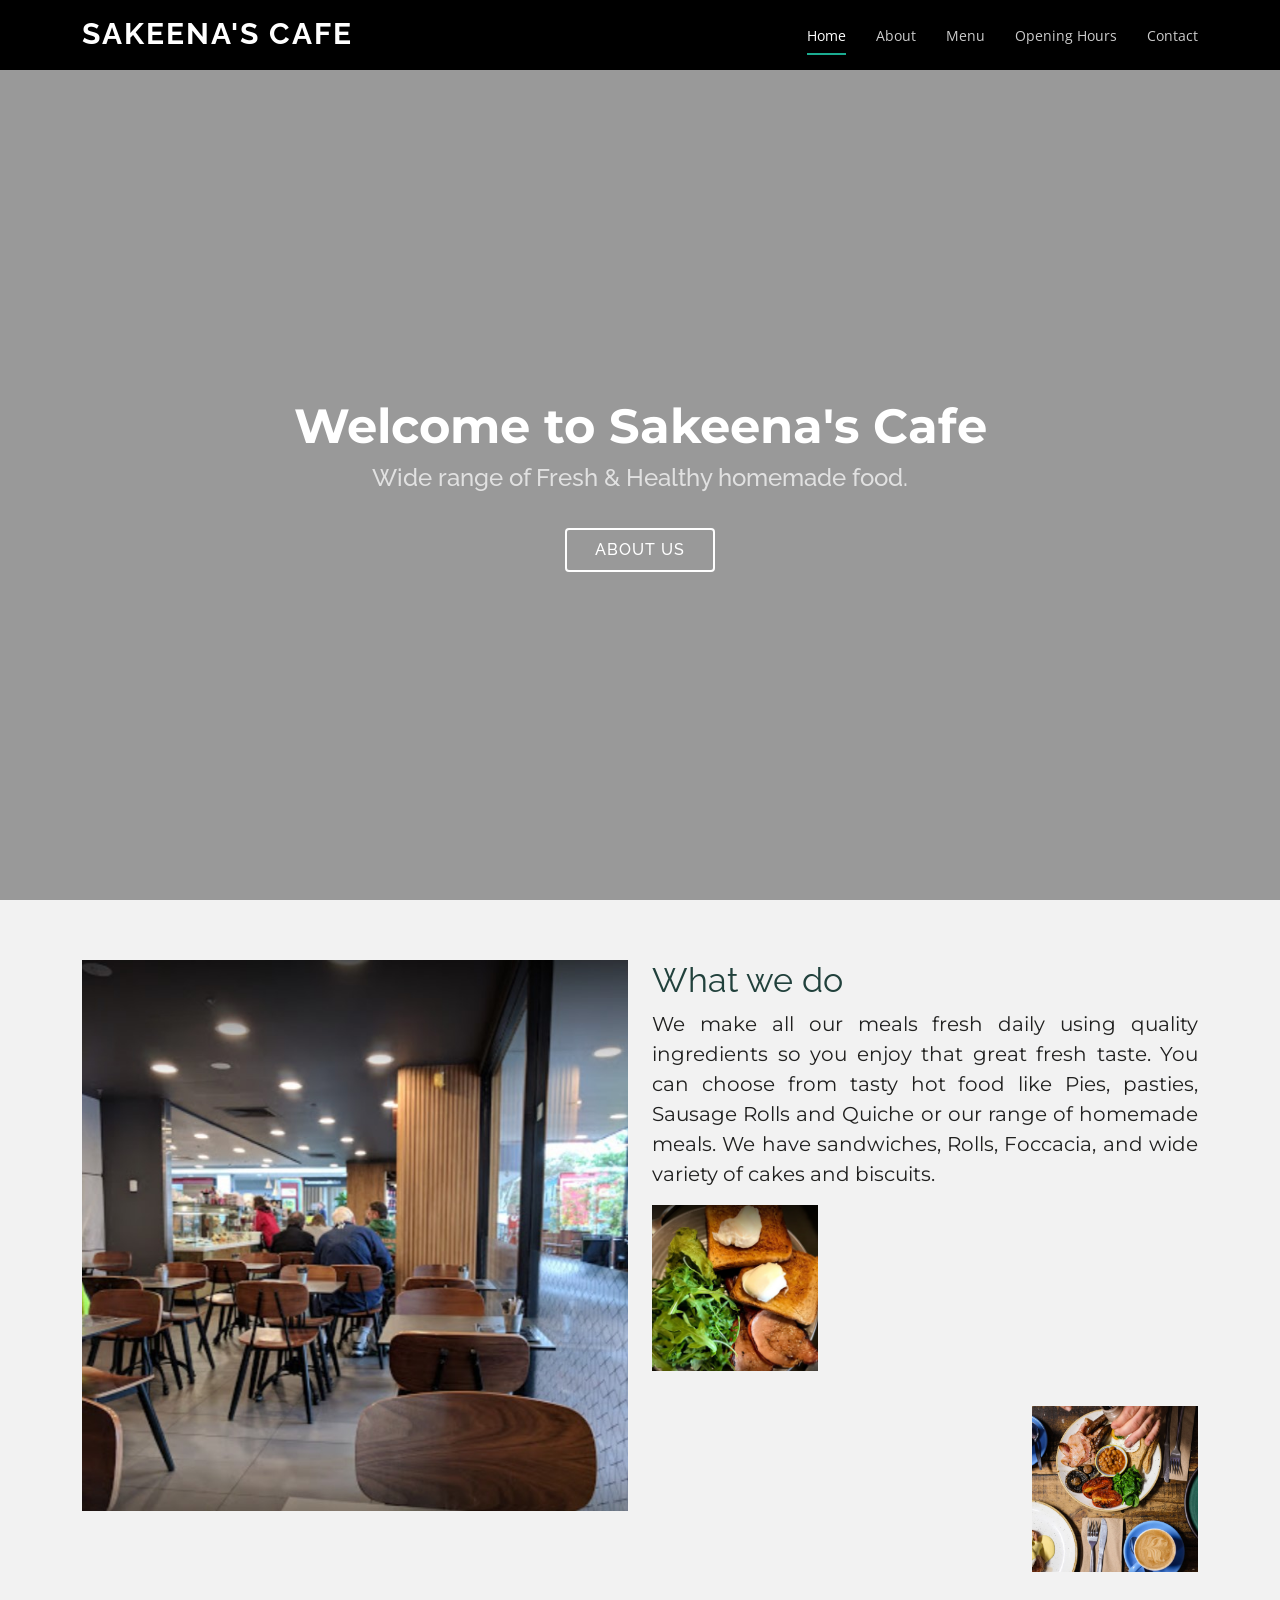
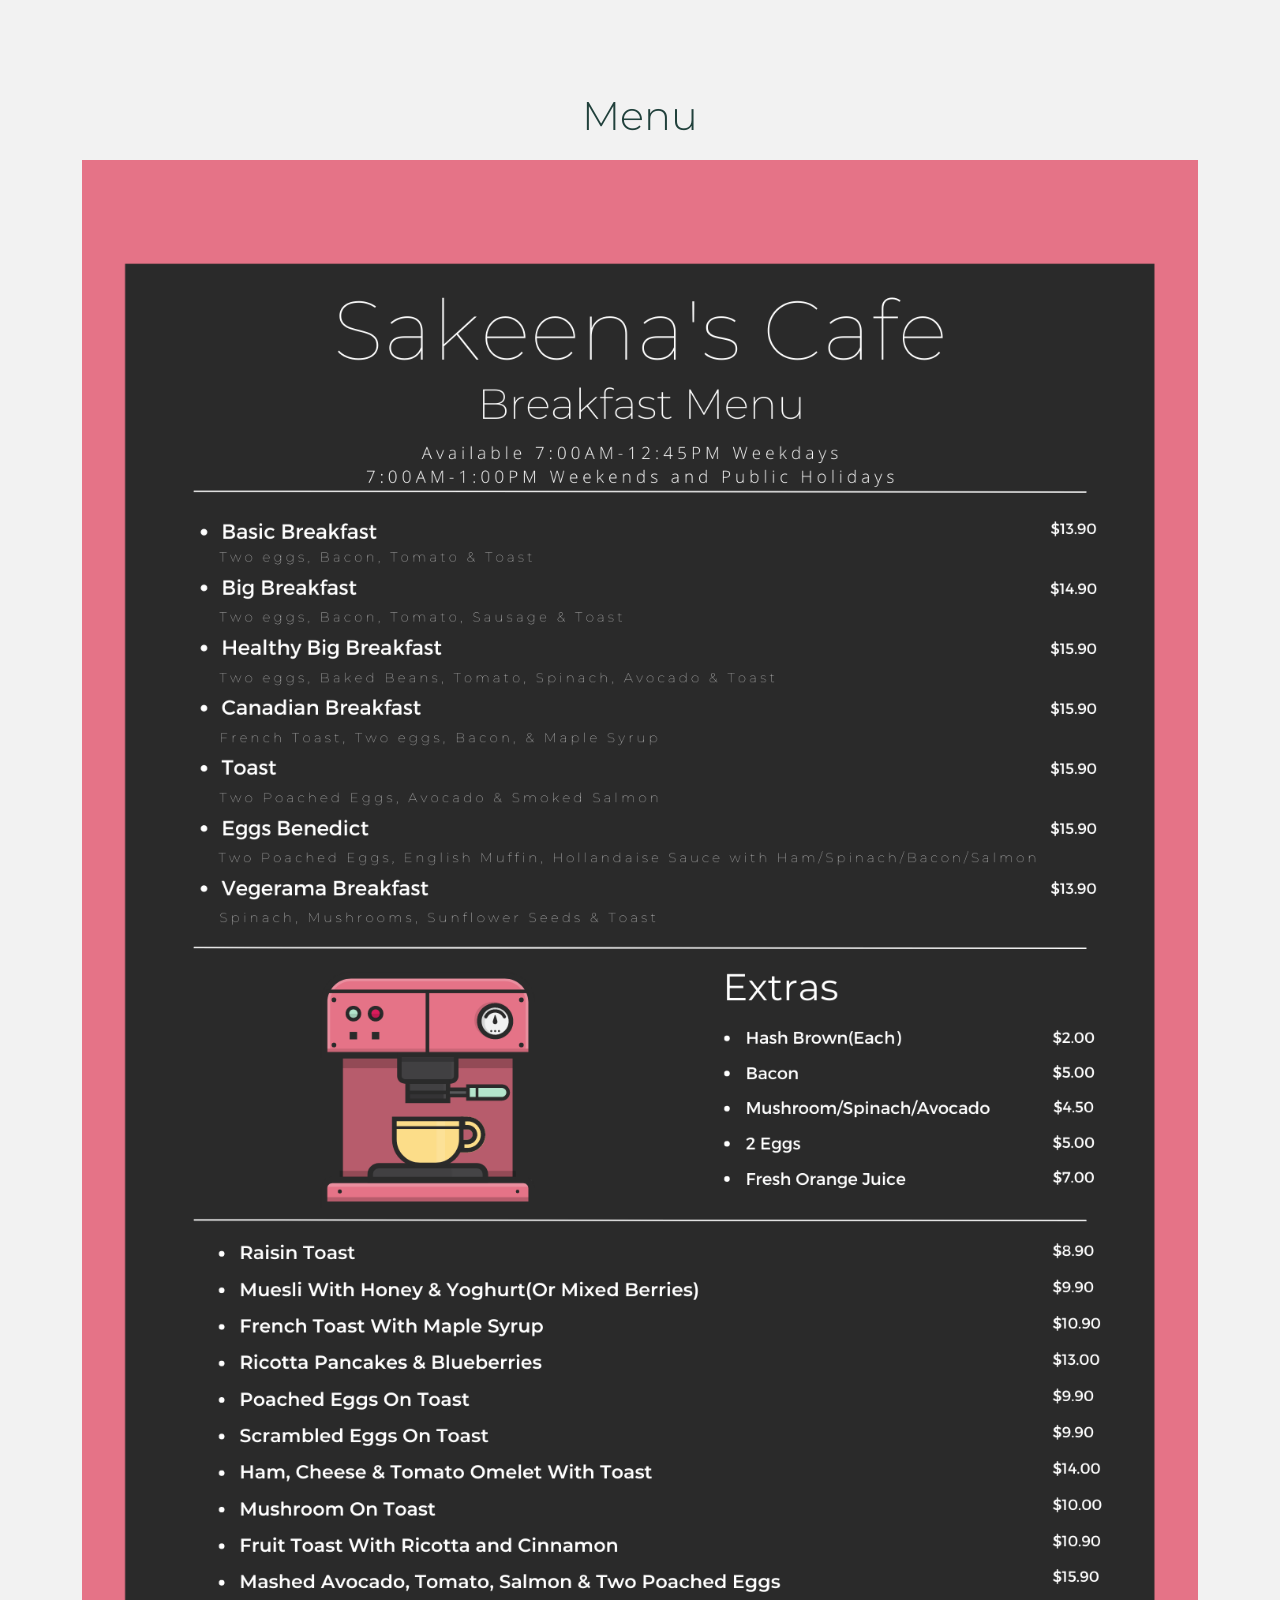
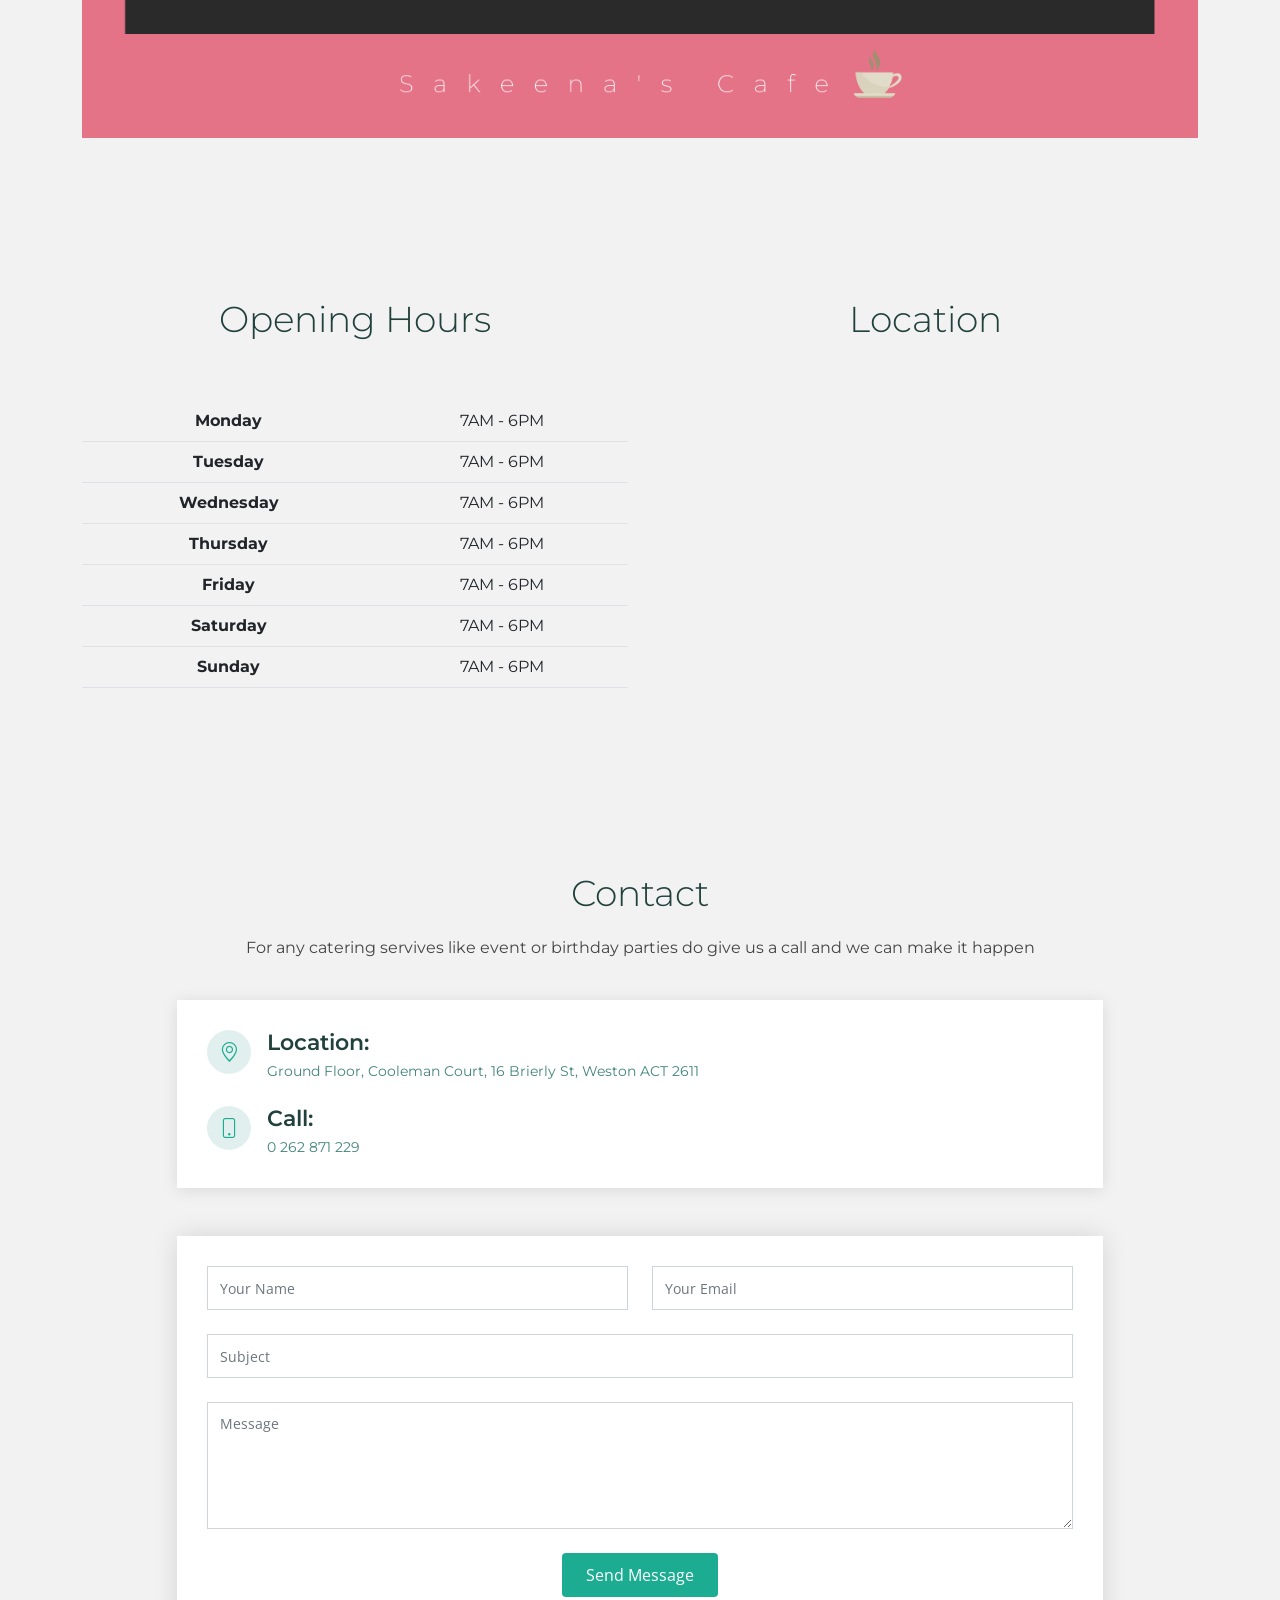
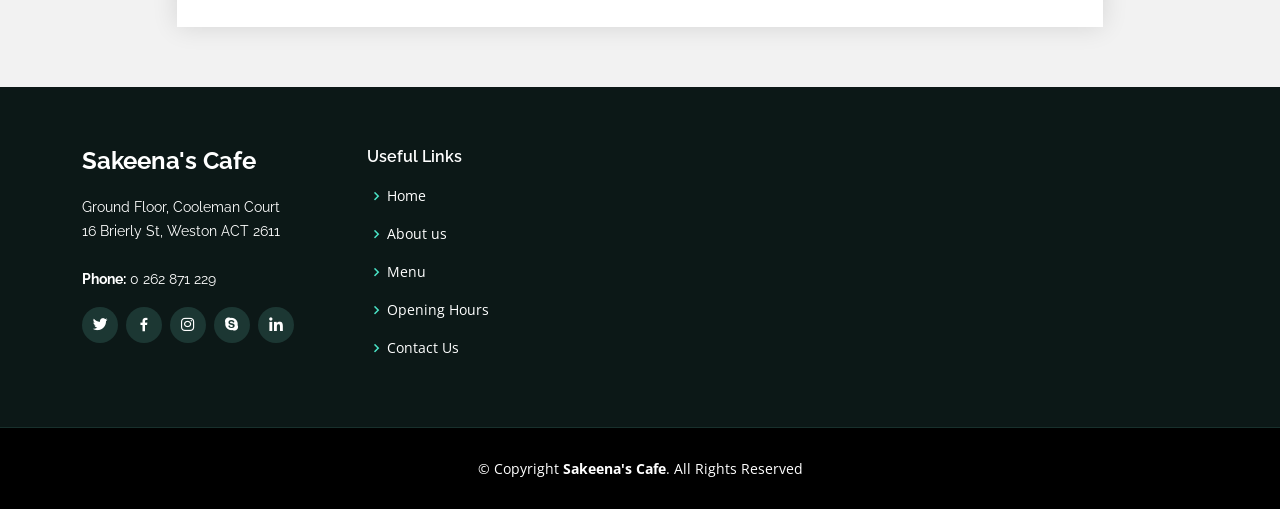
==== home.html @ 4d215bb4 "correction" ====
<!DOCTYPE html>
<html lang="en">

<head>
    <meta charset="utf-8">
    <meta content="width=device-width, initial-scale=1.0" name="viewport">

    <title>Sakeena's Cafe</title>
    <meta content="" name="description">
    <meta content="" name="keywords">

    <!-- Favicons -->
    <link href="assets/img/favicon.png" rel="icon">
    <link href="assets/img/apple-touch-icon.png" rel="apple-touch-icon">

    <!-- Google Fonts -->
    <link href="https://fonts.googleapis.com/css?family=Open+Sans:300,300i,400,400i,600,600i,700,700i|Raleway:300,300i,400,400i,500,500i,600,600i,700,700i|Poppins:300,300i,400,400i,500,500i,600,600i,700,700i" rel="stylesheet">
    <link rel="preconnect" href="https://fonts.googleapis.com">
    <link rel="preconnect" href="https://fonts.gstatic.com" crossorigin>
    <link href="https://fonts.googleapis.com/css2?family=Montserrat:wght@500&display=swap" rel="stylesheet">
    <!-- Vendor CSS Files -->
    <link href="assets/vendor/aos/aos.css" rel="stylesheet">
    <link href="assets/vendor/bootstrap/css/bootstrap.min.css" rel="stylesheet">
    <link href="assets/vendor/bootstrap-icons/bootstrap-icons.css" rel="stylesheet">
    <link href="assets/vendor/boxicons/css/boxicons.min.css" rel="stylesheet">
    <link href="assets/vendor/glightbox/css/glightbox.min.css" rel="stylesheet">
    <link href="assets/vendor/swiper/swiper-bundle.min.css" rel="stylesheet">

    <!-- Template Main CSS File -->
    <link href="assets/css/style.css" rel="stylesheet">

</head>

<body>

    <!-- ======= Header ======= -->
    <header id="header" class="fixed-top d-flex align-items-center">
        <div class="container d-flex justify-content-between">

            <div class="logo">
                <h1><a href="index.html">Sakeena's Cafe</a></h1>
                <!-- Uncomment below if you prefer to use an image logo -->
                <!-- <a href="index.html"><img src="assets/img/logo.png" alt="" class="img-fluid"></a>-->
            </div>

            <nav id="navbar" class="navbar">
                <ul>
                    <li><a class="nav-link scrollto active" href="#hero">Home</a></li>
                    <li><a class="nav-link scrollto" href="#about">About</a></li>
                    <li><a class="nav-link scrollto" href="#menu">Menu</a></li>
                    <li><a class="nav-link scrollto " href="#opening">Opening Hours</a></li>
                    <li><a class="nav-link scrollto" href="#contact">Contact</a></li>
                </ul>
                <i class="bi bi-list mobile-nav-toggle"></i>
            </nav>
            <!-- .navbar -->

        </div>
    </header>
    <!-- End Header -->

    <!-- ======= Hero Section ======= -->
    <section id="hero" class="d-flex flex-column justify-content-center align-items-center">
        <div class="container text-center text-md-left" data-aos="fade-up">
            <h1 style="font-family: 'Montserrat', sans-serif;">Welcome to Sakeena's Cafe</h1>
            <h2>Wide range of Fresh & Healthy homemade food.</h2>
            <a href="#about" class="btn-get-started scrollto">About Us</a>
        </div>
    </section>
    <!-- End Hero -->

    <main id="main">

        <!-- ======= About Section ======= -->
        <section id="about" class="about " style="background-color: #f2f2f2;">
            <div class="container">

                <div class="row">
                    <div class="col" data-aos="fade-right">
                        <img src="assets/img/about1.jpg" class="img-fluid" alt="">
                    </div>
                    <div class="col-xl-6 col-lg-5 pt-5 pt-lg-0">
                        <h3 data-aos="fade-up">What we do</h3>
                        <p style="text-align: justify; font-family: 'Montserrat', sans-serif; font-size: 20px; color:#20201f" data-aos="fade-up">
                            We make all our meals fresh daily using quality ingredients so you enjoy that great fresh taste. You can choose from tasty hot food like Pies, pasties, Sausage Rolls and Quiche or our range of homemade meals. We have sandwiches, Rolls, Foccacia, and wide
                            variety of cakes and biscuits.
                        </p>
                        <!-- div to put 3 images -->
                        <div class="row">
                            <div class="col-md-4" data-aos="fade-right" style=" object-fit: cover; margin-bottom: 20px;">
                                <img src="assets/img/food1.jpg" class="img-fluid" alt="">
                            </div>
                            <div class="col-md-4" data-aos="fade-right" style=" object-fit: cover; margin-bottom: 20px">
                                <img src="assets/img/food2.jpg" class="img-fluid" alt="">
                            </div>
                            <div class="col-md-4" data-aos="fade-right" style=" object-fit: cover; margin-bottom: 20px">
                                <img src="assets/img/food3.jpg" class="img-fluid" alt="">
                            </div>
                            <div class="col-md-4" data-aos="fade-right" style=" object-fit: cover; padding-top: 15px;">
                                <img src="assets/img/food4.jpg" class="img-fluid" alt="">
                            </div>
                            <div class="col-md-4" data-aos="fade-right" style=" object-fit: cover; padding-top: 15px;">
                                <img src="assets/img/food5.jpg" class="img-fluid" alt="">
                            </div>
                            <div class="col-md-4" data-aos="fade-right" style=" object-fit: cover; padding-top: 15px;">
                                <img src="assets/img/food6.jpg" class="img-fluid" alt="">
                            </div>
                        </div>
                    </div>

                </div>
        </section>
        <!-- End About Section -->

        <!-- ======= Menu Section ======= -->
        <section id="menu" class="menu section-bg">
            <div class="container">
                <div class="section-title" data-aos="fade-up">
                    <h2 style="font-family: 'Montserrat', sans-serif; font-size: 40px;">Menu</h2>
                    <div class=" row justify-content-center">
                        <img src="assets/img/Sakeena's Cafe.png">
                    </div>

                </div>
            </div>
        </section>
        <!-- ======= End Menu Section ======= -->

        <!-- ======= Opening Section ======= -->
        <section id="opening" class="d-flex flex-column justify-content-center align-items-center" style="background-color: #f2f2f2;">
            <div class="container">
                <div class="row" style="justify-content: center;">
                    <div class="col-sm">
                        <div class="section-title" data-aos="fade-up">
                            <h2 style="font-family: 'Montserrat', sans-serif;">Opening Hours</h2>
                        </div>
                        <table class="table " style="text-align: center;" data-aos="fade-up">
                            <tbody>
                                <tr id="Monday">
                                    <th style="font-family: 'Montserrat', sans-serif;">Monday</th>
                                    <td class="text-right" style="font-family: 'Montserrat', sans-serif;">7AM - 6PM</td>
                                </tr>
                                <tr id="Tuesday">
                                    <th style="font-family: 'Montserrat', sans-serif;">Tuesday</th>
                                    <td class="text-right" style="font-family: 'Montserrat', sans-serif;">7AM - 6PM</td>
                                </tr>
                                <tr id="Wednesday">
                                    <th style="font-family: 'Montserrat', sans-serif;">Wednesday</th>
                                    <td class="text-right" style="font-family: 'Montserrat', sans-serif;">7AM - 6PM</td>
                                </tr>
                                <tr id="Thursday">
                                    <th style="font-family: 'Montserrat', sans-serif;">Thursday</th>
                                    <td class="text-right" style="font-family: 'Montserrat', sans-serif;">7AM - 6PM</td>
                                </tr>
                                <tr id="Friday">
                                    <th style="font-family: 'Montserrat', sans-serif;">Friday</th>
                                    <td class="text-right" style="font-family: 'Montserrat', sans-serif;">7AM - 6PM</td>
                                </tr>
                                <tr id="Saturday">
                                    <th style="font-family: 'Montserrat', sans-serif;">Saturday</th>
                                    <td class="text-right" style="font-family: 'Montserrat', sans-serif;">7AM - 6PM</td>
                                </tr>
                                <tr id="Sunday">
                                    <th style="font-family: 'Montserrat', sans-serif;">Sunday</th>
                                    <td class="text-right" style="font-family: 'Montserrat', sans-serif;">7AM - 6PM</td>
                                </tr>
                            </tbody>
                        </table>
                    </div>
                    <div class="col-sm">
                        <div class="section-title" data-aos="fade-up">
                            <h2 style="font-family: 'Montserrat', sans-serif;">Location</h2>
                        </div>
                        <div class="row no-gutters justify-content-center" data-aos="fade-up">
                            <div class="col-lg-8 d-flex align-items-stretch">
                                <iframe style="border:0; width: 100%; height: 287px;" src="https://www.google.com/maps/embed?pb=!1m18!1m12!1m3!1d3254.5594270420984!2d149.05072095114562!3d-35.34176050433157!2m3!1f0!2f0!3f0!3m2!1i1024!2i768!4f13.1!3m3!1m2!1s0x6b17b466b4ec3ce5%3A0x3d13ca166751fa91!2sSakeena&#39;s%20Cafe!5e0!3m2!1sen!2sau!4v1644566906314!5m2!1sen!2sau"
                                    frameborder="0" allowfullscreen></iframe>
                            </div>
                        </div>
                    </div>
                </div>
            </div>
        </section>
        <!-- ======= End Opening Section ======= -->

        <!-- ======= Contact and Location Section ======= -->
        <section id="contact" class="contact" style="background-color: #f2f2f2;">
            <div class="container">
                <div class="row mt-5 justify-content-center">
                    <div class="col-lg-10">
                        <div class="section-title" data-aos="fade-up">
                            <h2 style="font-family: 'Montserrat', sans-serif;">Contact</h2>
                            <p style="font-family: 'Montserrat', sans-serif;">For any catering servives like event or birthday parties do give us a call and we can make it happen
                            </p>
                        </div>
                        <!-- <div class="section-title" data-aos="fade-up">
                            <h2 style="font-family: 'Montserrat', sans-serif;">Location</h2>
                        </div> -->

                        <div class="info" data-aos="fade-up">
                            <div class="address" data-aos="fade-up">
                                <i class="bi bi-geo-alt"></i>
                                <h4 style="font-family: 'Montserrat', sans-serif;">Location:</h4>
                                <p style="font-family: 'Montserrat', sans-serif;">Ground Floor, Cooleman Court, 16 Brierly St, Weston ACT 2611</p>
                            </div>
                            <div class="phone mt-4" data-aos="fade-up">
                                <i class="bi bi-phone"></i>
                                <h4 style="font-family: 'Montserrat', sans-serif;">Call:</h4>
                                <p style="font-family: 'Montserrat', sans-serif;">0 262 871 229</p>
                            </div>
                        </div>
                    </div>
                </div>
            </div>
            <div class="container">
                <div class="row mt-5 justify-content-center" data-aos="fade-up">
                    <div class="col-lg-10">
                        <form action="forms/contact.php" method="post" role="form" class="php-email-form">
                            <div class="row">
                                <div class="col-md-6 form-group">
                                    <input type="text" name="name" class="form-control" id="name" placeholder="Your Name" required>
                                </div>
                                <div class="col-md-6 form-group mt-3 mt-md-0">
                                    <input type="email" class="form-control" name="email" id="email" placeholder="Your Email" required>
                                </div>
                            </div>
                            <div class="form-group mt-3">
                                <input type="text" class="form-control" name="subject" id="subject" placeholder="Subject" required>
                            </div>
                            <div class="form-group mt-3">
                                <textarea class="form-control" name="message" rows="5" placeholder="Message" required></textarea>
                            </div>
                            <div class="my-3">
                                <div class="loading">Loading</div>
                                <div class="error-message"></div>
                                <div class="sent-message">Your message has been sent. Thank you!</div>
                            </div>
                            <div class="text-center"><button type="submit">Send Message</button></div>
                        </form>
                    </div>
                </div>
            </div>
        </section>




        </div>
        </section>
        <!-- End Contact Section -->

    </main>
    <!-- End #main -->

    <!-- ======= Footer ======= -->
    <footer id="footer">
        <div class="footer-top">
            <div class="container">
                <div class="row">

                    <div class="col-lg-3 col-md-6">
                        <div class="footer-info">
                            <h3>Sakeena's Cafe</h3>
                            <p>
                                Ground Floor, Cooleman Court <br> 16 Brierly St, Weston ACT 2611<br><br>
                                <strong>Phone:</strong> 0 262 871 229<br>
                            </p>
                            <div class="social-links mt-3">
                                <a href="#" class="twitter"><i class="bx bxl-twitter"></i></a>
                                <a href="#" class="facebook"><i class="bx bxl-facebook"></i></a>
                                <a href="#" class="instagram"><i class="bx bxl-instagram"></i></a>
                                <a href="#" class="google-plus"><i class="bx bxl-skype"></i></a>
                                <a href="#" class="linkedin"><i class="bx bxl-linkedin"></i></a>
                            </div>
                        </div>
                    </div>

                    <div class="col-lg-2 col-md-6 footer-links">
                        <h4>Useful Links</h4>
                        <ul>
                            <li><i class="bx bx-chevron-right"></i> <a href="#">Home</a></li>
                            <li><i class="bx bx-chevron-right"></i> <a href="#about">About us</a></li>
                            <li><i class="bx bx-chevron-right"></i> <a href="#menu">Menu</a></li>
                            <li><i class="bx bx-chevron-right"></i> <a href="#opening">Opening Hours</a></li>
                            <li><i class="bx bx-chevron-right"></i> <a href="#contact">Contact Us</a></li>
                        </ul>
                    </div>

                </div>
            </div>
        </div>

        <div class="container">
            <div class="copyright">
                &copy; Copyright <strong><span>Sakeena's Cafe</span></strong>. All Rights Reserved
            </div>
        </div>
    </footer>
    <!-- End Footer -->

    <a href="#" class="back-to-top d-flex align-items-center justify-content-center"><i
            class="bi bi-arrow-up-short"></i></a>

    <!-- Vendor JS Files -->
    <script src="assets/vendor/aos/aos.js"></script>
    <script src="assets/vendor/bootstrap/js/bootstrap.bundle.min.js"></script>
    <script src="assets/vendor/glightbox/js/glightbox.min.js"></script>
    <script src="assets/vendor/isotope-layout/isotope.pkgd.min.js"></script>
    <script src="assets/vendor/swiper/swiper-bundle.min.js"></script>
    <script src="assets/vendor/php-email-form/validate.js"></script>

    <!-- Template Main JS File -->
    <script src="assets/js/main.js"></script>

</body>

</html>
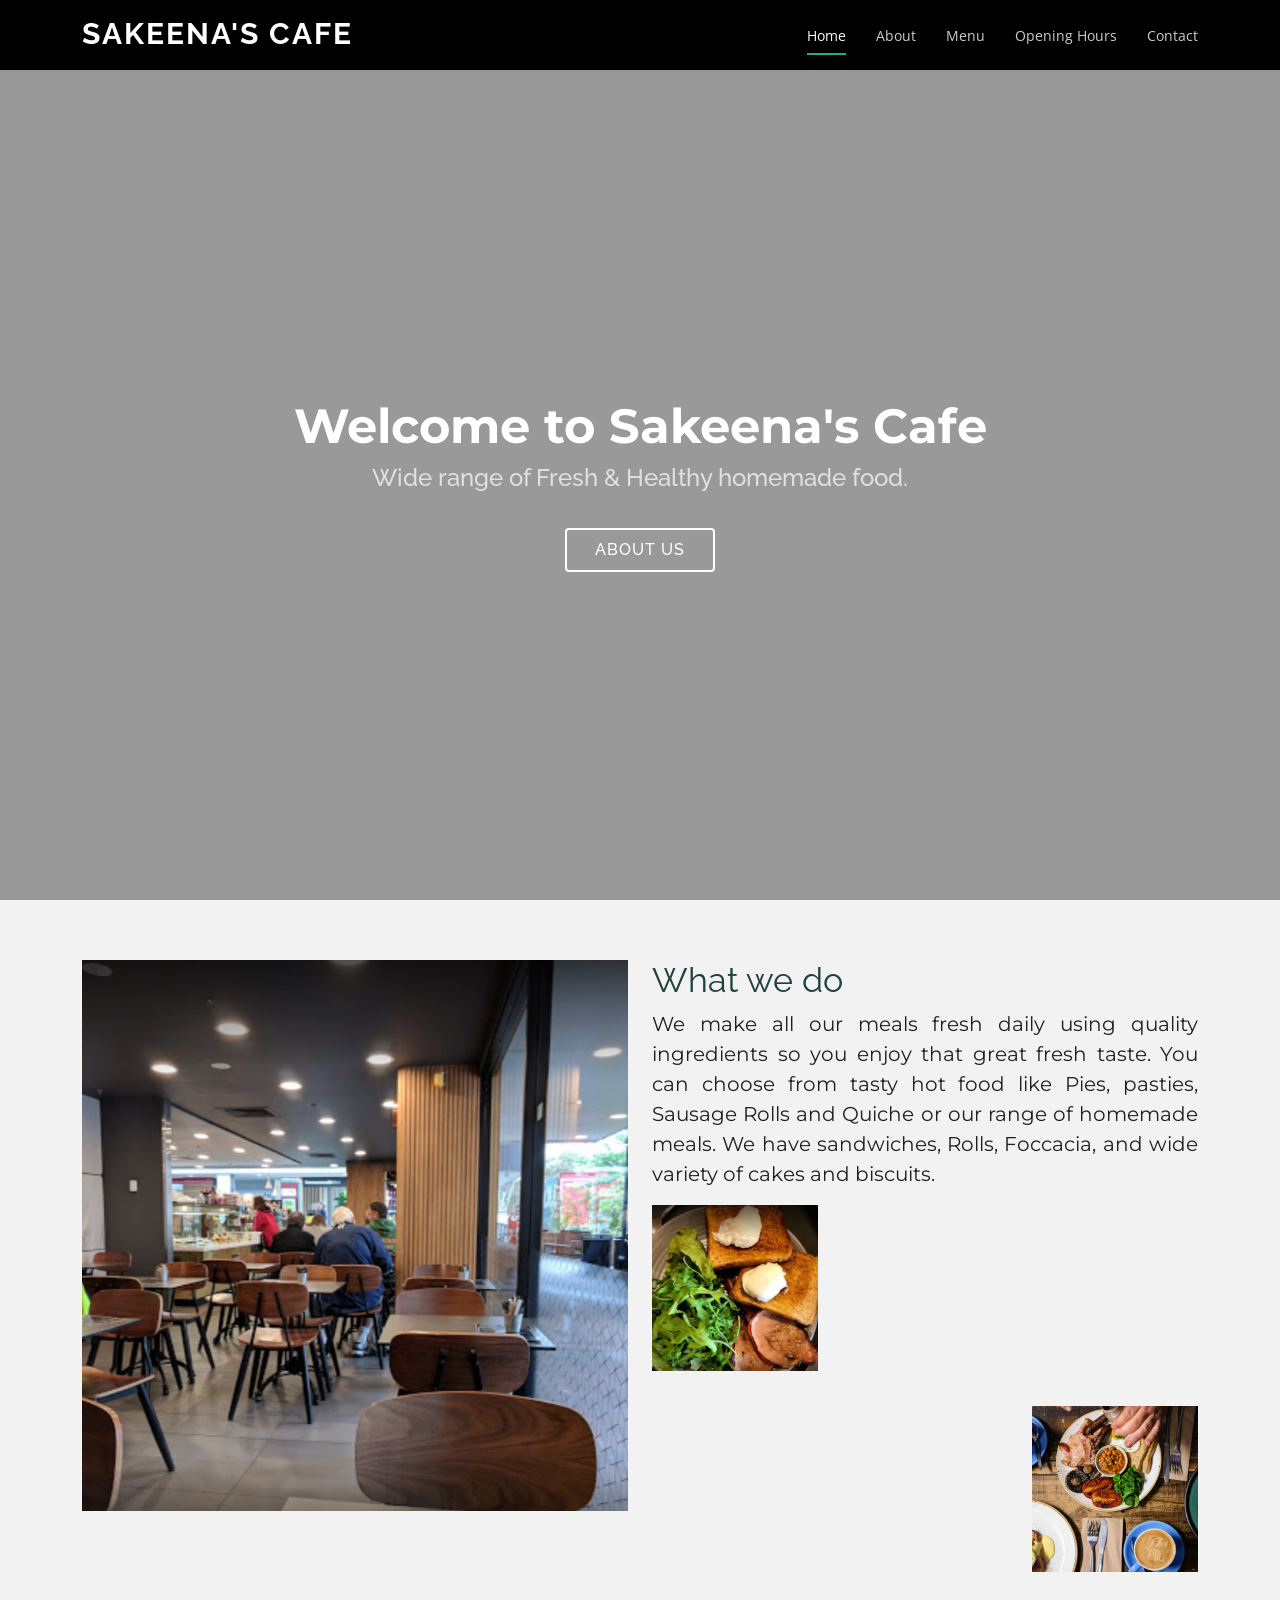
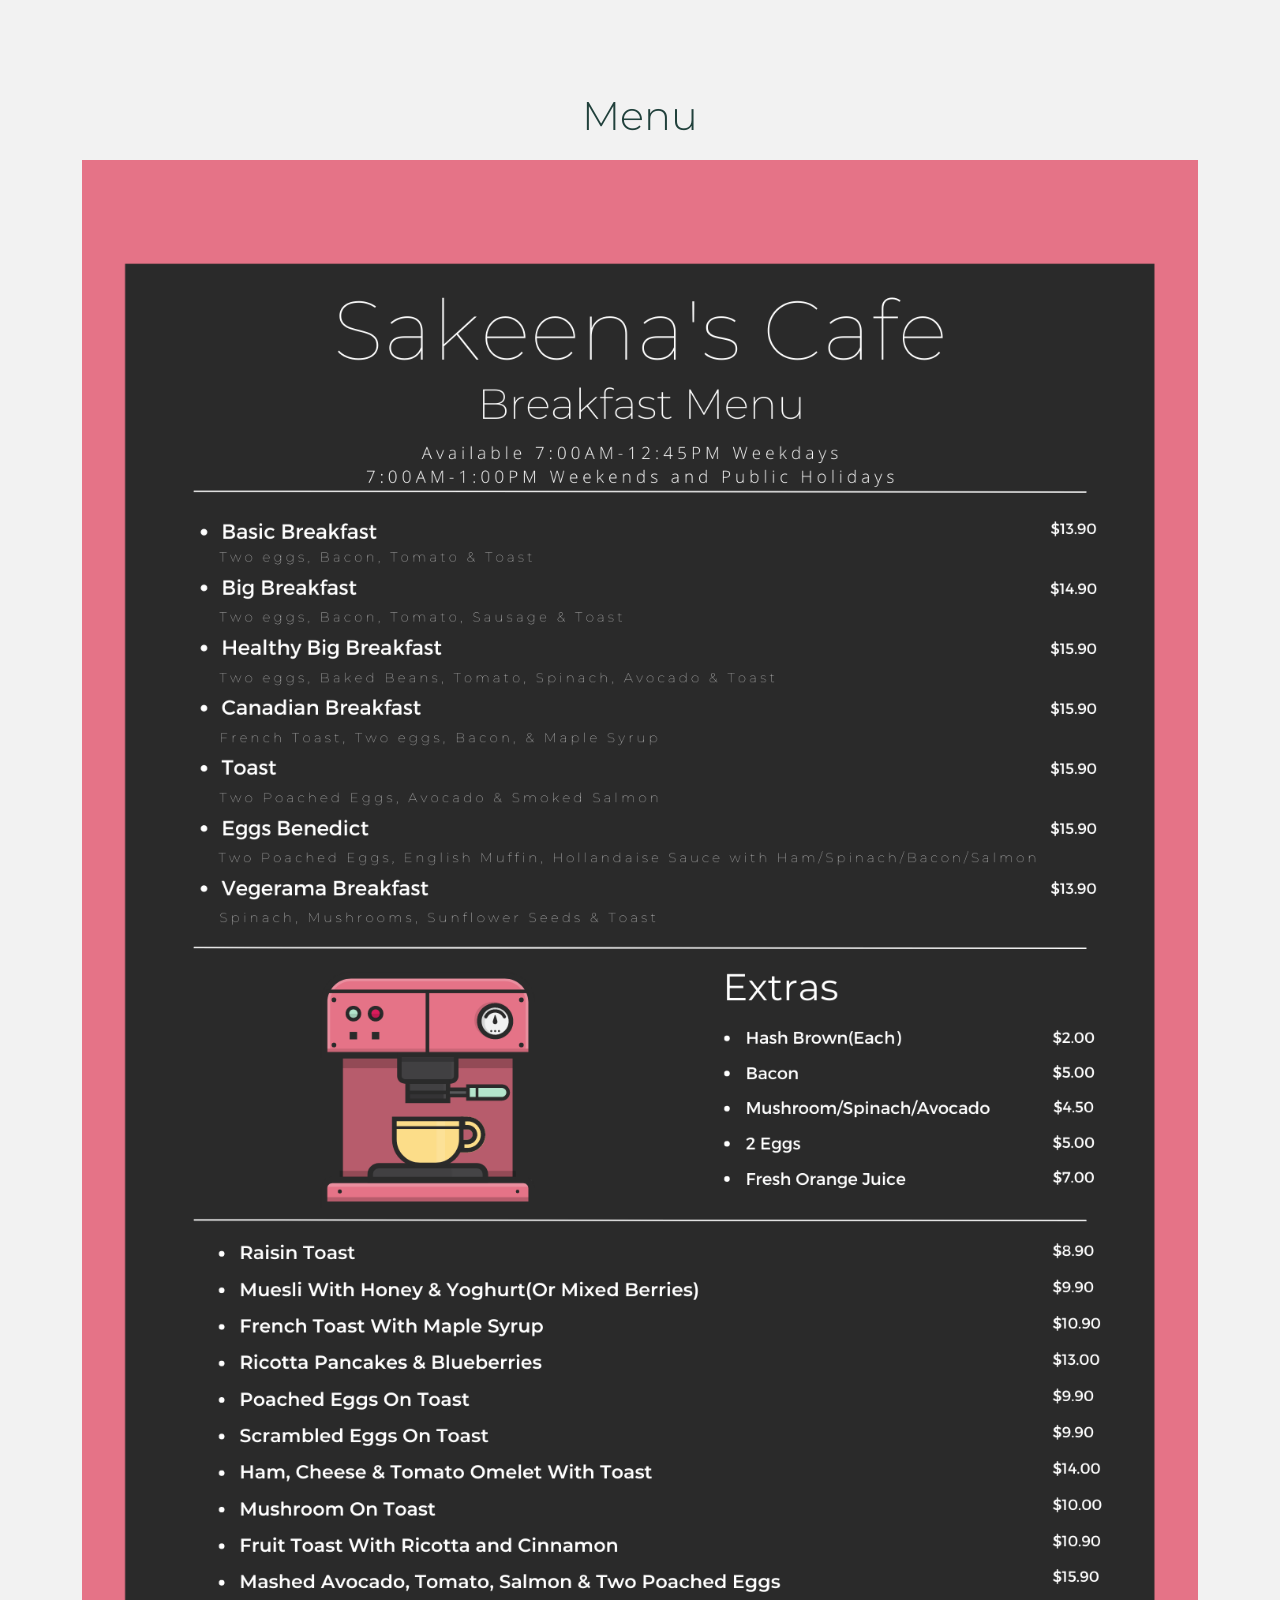
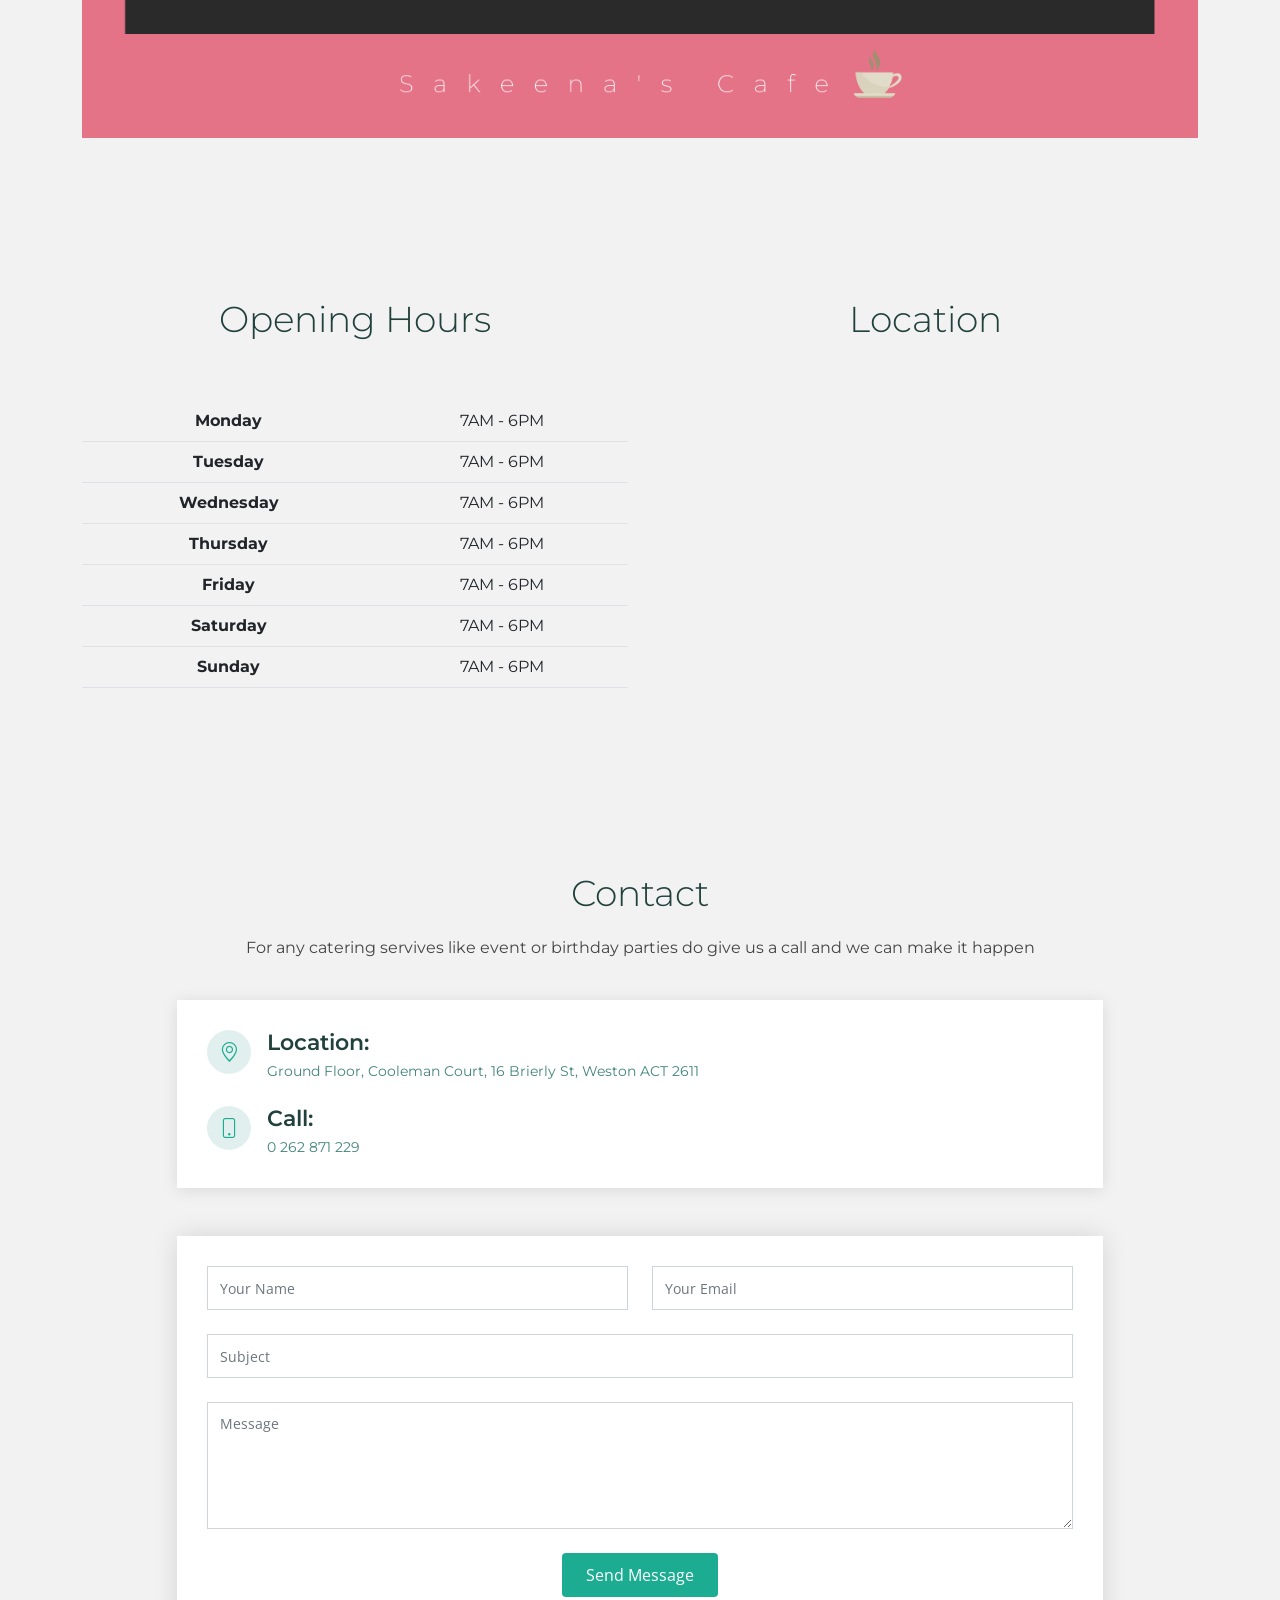
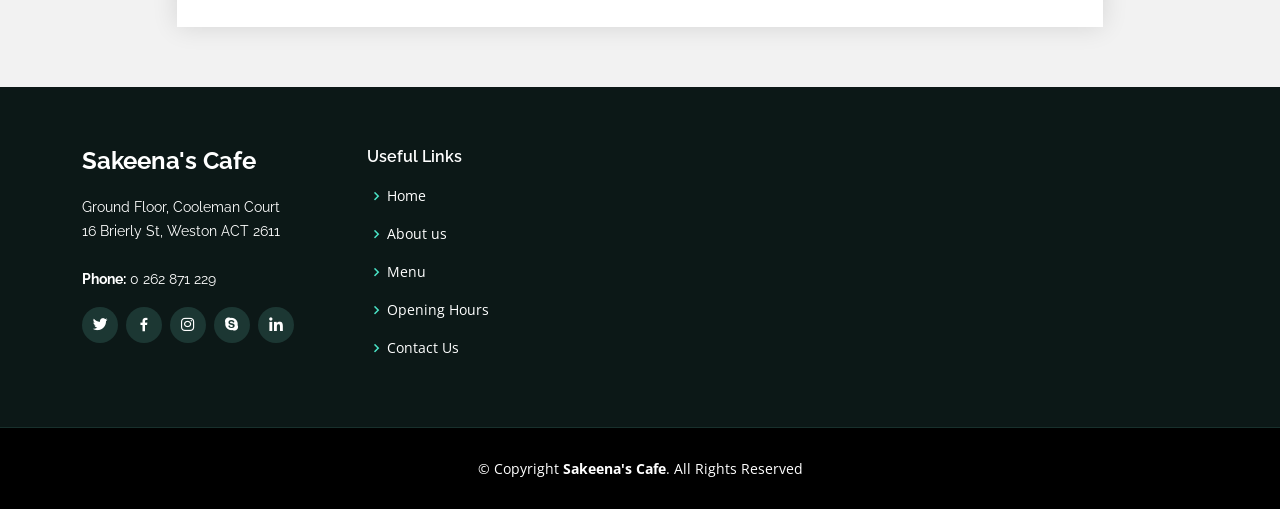
==== commit 979da2fa: "Image size changes Reduced image sizes for faster loading." ====
--- a/home.html
+++ b/home.html
@@ -241,9 +241,6 @@
                 </div>
             </div>
         </section>
-
-
-
 
         </div>
         </section>
--- a/assets/css/style.css
+++ b/assets/css/style.css
@@ -0,0 +1,1018 @@
+body {
+    font-family: "Open Sans", sans-serif;
+    color: #444444;
+}
+
+a {
+    color: #1bac91;
+    text-decoration: none;
+}
+
+a:hover {
+    color: #22d8b6;
+    text-decoration: none;
+}
+
+h1,
+h2,
+h3,
+h4,
+h5,
+h6 {
+    font-family: "Raleway", sans-serif;
+}
+
+
+/*--------------------------------------------------------------
+# Back to top button
+--------------------------------------------------------------*/
+
+.back-to-top {
+    position: fixed;
+    visibility: hidden;
+    opacity: 0;
+    right: 15px;
+    bottom: 15px;
+    z-index: 996;
+    background: #1bac91;
+    width: 40px;
+    height: 40px;
+    border-radius: 4px;
+    transition: all 0.4s;
+}
+
+.back-to-top i {
+    font-size: 28px;
+    color: #fff;
+    line-height: 0;
+}
+
+.back-to-top:hover {
+    background: #21cfaf;
+    color: #fff;
+}
+
+.back-to-top.active {
+    visibility: visible;
+    opacity: 1;
+}
+
+
+/*--------------------------------------------------------------
+# Disable aos animation delay on mobile devices
+--------------------------------------------------------------*/
+
+@media screen and (max-width: 768px) {
+    [data-aos-delay] {
+        transition-delay: 0 !important;
+    }
+}
+
+
+/*--------------------------------------------------------------
+# Header
+--------------------------------------------------------------*/
+
+#header {
+    height: 70px;
+    transition: all 0.5s;
+    z-index: 997;
+    background: #000;
+}
+
+#header .logo h1 {
+    font-size: 30px;
+    margin: 0;
+    padding: 6px 0;
+    line-height: 1;
+    font-weight: 700;
+    letter-spacing: 2px;
+    text-transform: uppercase;
+}
+
+#header .logo h1 a,
+#header .logo h1 a:hover {
+    color: #fff;
+    text-decoration: none;
+}
+
+#header .logo img {
+    padding: 0;
+    margin: 0;
+    max-height: 40px;
+}
+
+@media (max-width: 992px) {
+    #header {
+        height: 60px;
+    }
+}
+
+
+/*--------------------------------------------------------------
+# Navigation Menu
+--------------------------------------------------------------*/
+
+
+/**
+* Desktop Navigation 
+*/
+
+.navbar {
+    padding: 0;
+}
+
+.navbar ul {
+    margin: 0;
+    padding: 0;
+    display: flex;
+    list-style: none;
+    align-items: center;
+}
+
+.navbar li {
+    position: relative;
+}
+
+.navbar>ul>li+li {
+    margin-left: 30px;
+}
+
+.navbar a,
+.navbar a:focus {
+    display: flex;
+    align-items: center;
+    justify-content: space-between;
+    padding: 12px 0;
+    font-size: 14px;
+    color: rgba(255, 255, 255, 0.8);
+    white-space: nowrap;
+    transition: 0.3s;
+    position: relative;
+}
+
+.navbar a i,
+.navbar a:focus i {
+    font-size: 12px;
+    line-height: 0;
+    margin-left: 5px;
+}
+
+.navbar>ul>li>a:before {
+    content: "";
+    position: absolute;
+    width: 100%;
+    height: 2px;
+    bottom: 3px;
+    left: 0;
+    background-color: #1bac91;
+    visibility: hidden;
+    width: 0px;
+    transition: all 0.3s ease-in-out 0s;
+}
+
+.navbar a:hover:before,
+.navbar li:hover>a:before,
+.navbar .active:before {
+    visibility: visible;
+    width: 100%;
+}
+
+.navbar a:hover,
+.navbar .active,
+.navbar .active:focus,
+.navbar li:hover>a {
+    color: #fff;
+}
+
+.navbar .dropdown ul {
+    display: block;
+    position: absolute;
+    left: 0;
+    top: 100%;
+    margin: 0;
+    padding: 10px 0;
+    z-index: 99;
+    opacity: 0;
+    visibility: hidden;
+    background: #fff;
+    box-shadow: 0px 0px 30px rgba(127, 137, 161, 0.25);
+    transition: 0.3s;
+}
+
+.navbar .dropdown ul li {
+    min-width: 200px;
+}
+
+.navbar .dropdown ul a {
+    padding: 10px 20px;
+    font-size: 14px;
+    text-transform: none;
+    font-weight: 500;
+    color: #062822;
+}
+
+.navbar .dropdown ul a i {
+    font-size: 12px;
+}
+
+.navbar .dropdown ul a:hover,
+.navbar .dropdown ul .active:hover,
+.navbar .dropdown ul li:hover>a {
+    color: #1bac91;
+}
+
+.navbar .dropdown:hover>ul {
+    opacity: 1;
+    visibility: visible;
+}
+
+.navbar .dropdown .dropdown ul {
+    top: 0;
+    left: calc(100% - 30px);
+    visibility: hidden;
+}
+
+.navbar .dropdown .dropdown:hover>ul {
+    opacity: 1;
+    top: 0;
+    left: 100%;
+    visibility: visible;
+}
+
+@media (max-width: 1366px) {
+    .navbar .dropdown .dropdown ul {
+        left: -90%;
+    }
+    .navbar .dropdown .dropdown:hover>ul {
+        left: -100%;
+    }
+}
+
+
+/**
+* Mobile Navigation 
+*/
+
+.mobile-nav-toggle {
+    color: #fff;
+    font-size: 28px;
+    cursor: pointer;
+    display: none;
+    line-height: 0;
+    transition: 0.5s;
+}
+
+@media (max-width: 991px) {
+    .mobile-nav-toggle {
+        display: block;
+    }
+    .navbar ul {
+        display: none;
+    }
+}
+
+.navbar-mobile {
+    position: fixed;
+    overflow: hidden;
+    top: 0;
+    right: 0;
+    left: 0;
+    bottom: 0;
+    background: rgba(16, 31, 29, 0.9);
+    transition: 0.3s;
+    z-index: 0;
+}
+
+.navbar-mobile .mobile-nav-toggle {
+    position: absolute;
+    top: 15px;
+    right: 15px;
+}
+
+.navbar-mobile ul {
+    display: block;
+    position: absolute;
+    top: 55px;
+    right: 15px;
+    bottom: 15px;
+    left: 15px;
+    padding: 10px 0;
+    background-color: #fff;
+    overflow-y: auto;
+    transition: 0.3s;
+}
+
+.navbar-mobile>ul>li+li {
+    margin: 0;
+}
+
+.navbar-mobile a:hover:before,
+.navbar-mobile li:hover>a:before,
+.navbar-mobile .active:before {
+    visibility: hidden;
+}
+
+.navbar-mobile a,
+.navbar-mobile a:focus {
+    padding: 10px 20px;
+    font-size: 15px;
+    color: #21413c;
+}
+
+.navbar-mobile a:hover,
+.navbar-mobile .active,
+.navbar-mobile li:hover>a {
+    color: #1bac91;
+}
+
+.navbar-mobile .getstarted,
+.navbar-mobile .getstarted:focus {
+    margin: 15px;
+}
+
+.navbar-mobile .dropdown ul {
+    position: static;
+    display: none;
+    margin: 10px 20px;
+    padding: 10px 0;
+    z-index: 99;
+    opacity: 1;
+    visibility: visible;
+    background: #fff;
+    box-shadow: 0px 0px 30px rgba(127, 137, 161, 0.25);
+}
+
+.navbar-mobile .dropdown ul li {
+    min-width: 200px;
+}
+
+.navbar-mobile .dropdown ul a {
+    padding: 10px 20px;
+}
+
+.navbar-mobile .dropdown ul a i {
+    font-size: 12px;
+}
+
+.navbar-mobile .dropdown ul a:hover,
+.navbar-mobile .dropdown ul .active:hover,
+.navbar-mobile .dropdown ul li:hover>a {
+    color: #1bac91;
+}
+
+.navbar-mobile .dropdown>.dropdown-active {
+    display: block;
+}
+
+
+/*--------------------------------------------------------------
+# Hero Section
+--------------------------------------------------------------*/
+
+#hero {
+    width: 100%;
+    height: calc(100vh - 70px);
+    background: url("../img/bg_main.jpg") center center;
+    background-size: cover;
+    position: relative;
+    margin-top: 70px;
+    padding: 0;
+}
+
+#hero:before {
+    content: "";
+    background: rgba(0, 0, 0, 0.4);
+    position: absolute;
+    bottom: 0;
+    top: 0;
+    left: 0;
+    right: 0;
+}
+
+#hero .container {
+    z-index: 2;
+}
+
+#hero h1 {
+    margin: 0 0 10px 0;
+    font-size: 48px;
+    font-weight: 700;
+    line-height: 56px;
+    color: #fff;
+}
+
+#hero h2 {
+    color: rgba(255, 255, 255, 0.7);
+    margin-bottom: 35px;
+    font-size: 24px;
+}
+
+#hero .btn-get-started {
+    font-family: "Raleway", sans-serif;
+    text-transform: uppercase;
+    font-weight: 500;
+    font-size: 16px;
+    letter-spacing: 1px;
+    display: inline-block;
+    padding: 8px 28px;
+    border-radius: 4px;
+    transition: 0.5s;
+    border: 2px solid #fff;
+    color: #fff;
+}
+
+#hero .btn-get-started:hover {
+    border-color: #1bac91;
+    background: #1bac91;
+}
+
+@media (min-width: 1024px) {
+    #hero {
+        background-attachment: fixed;
+    }
+}
+
+@media (max-width: 992px) {
+    #hero {
+        margin-top: 60px;
+        height: calc(100vh - 60px);
+    }
+}
+
+@media (max-width: 768px) {
+    #hero h1 {
+        font-size: 28px;
+        line-height: 36px;
+    }
+    #hero h2 {
+        font-size: 18px;
+        line-height: 24px;
+        margin-bottom: 30px;
+    }
+}
+
+
+/*--------------------------------------------------------------
+# Sections General
+--------------------------------------------------------------*/
+
+section {
+    padding: 60px 0;
+    overflow: hidden;
+}
+
+.section-bg {
+    background-color: #f2f2f2;
+}
+
+.section-title {
+    padding-bottom: 40px;
+    text-align: center;
+}
+
+.section-title h2 {
+    font-size: 36px;
+    font-weight: 300;
+    margin-bottom: 20px;
+    padding-bottom: 0;
+    color: #21413c;
+}
+
+.section-title p {
+    margin-bottom: 0;
+}
+
+
+/*--------------------------------------------------------------
+# Breadcrumbs
+--------------------------------------------------------------*/
+
+.breadcrumbs {
+    padding: 20px 0;
+    background-color: #f7f7f7;
+    min-height: 40px;
+    margin-top: 72px;
+}
+
+@media (max-width: 992px) {
+    .breadcrumbs {
+        margin-top: 60px;
+    }
+}
+
+.breadcrumbs h2 {
+    font-size: 24px;
+    font-weight: 300;
+    margin: 0;
+}
+
+@media (max-width: 992px) {
+    .breadcrumbs h2 {
+        margin: 0 0 10px 0;
+    }
+}
+
+.breadcrumbs ol {
+    display: flex;
+    flex-wrap: wrap;
+    list-style: none;
+    padding: 0;
+    margin: 0;
+    font-size: 14px;
+}
+
+.breadcrumbs ol li+li {
+    padding-left: 10px;
+}
+
+.breadcrumbs ol li+li::before {
+    display: inline-block;
+    padding-right: 10px;
+    color: #6c757d;
+    content: "/";
+}
+
+@media (max-width: 768px) {
+    .breadcrumbs .d-flex {
+        display: block !important;
+    }
+    .breadcrumbs ol {
+        display: block;
+    }
+    .breadcrumbs ol li {
+        display: inline-block;
+    }
+}
+
+
+/*--------------------------------------------------------------
+# About
+--------------------------------------------------------------*/
+
+.about h3 {
+    font-weight: 400;
+    font-size: 34px;
+    color: #21413c;
+}
+
+.about .icon-box {
+    margin-top: 44px;
+}
+
+.about .icon-box i {
+    font-size: 48px;
+    float: left;
+    color: #1bac91;
+}
+
+.about .icon-box h4 {
+    font-size: 22px;
+    font-weight: 500;
+    margin-left: 60px;
+    color: #21413c;
+}
+
+.about .icon-box p {
+    font-size: 15px;
+    color: #848484;
+    margin-left: 60px;
+}
+
+.p {
+    text-align: justify;
+}
+
+
+/*--------------------------------------------------------------
+# Steps
+--------------------------------------------------------------*/
+
+.steps {
+    padding: 50px 0 40px 0;
+}
+
+.steps .row {
+    overflow: hidden;
+}
+
+.steps .content-item {
+    padding: 40px;
+    border-left: 1px solid #d4e9e6;
+    border-bottom: 1px solid #d4e9e6;
+    margin: -1px;
+}
+
+.steps .content-item span {
+    display: block;
+    font-size: 24px;
+    font-weight: 400;
+    color: #1bac91;
+}
+
+.steps .content-item h4 {
+    font-size: 28px;
+    font-weight: 400;
+    padding: 0;
+    margin: 20px 0;
+    color: #21413c;
+}
+
+.steps .content-item p {
+    color: #aaaaaa;
+    font-size: 15px;
+    margin: 0;
+    padding: 0;
+}
+
+@media (max-width: 768px) {
+    .steps .content-item {
+        padding: 40px 0;
+    }
+}
+
+
+/*--------------------------------------------------------------
+# Features
+--------------------------------------------------------------*/
+
+.features .nav-tabs {
+    border: 0;
+}
+
+.features .nav-link {
+    border: 0;
+    padding: 20px;
+    transition: 0.3s;
+    color: #21413c;
+}
+
+.features .nav-link:hover {
+    color: #1bac91;
+}
+
+.features .nav-link h4 {
+    font-size: 18px;
+    font-weight: 600;
+}
+
+.features .nav-link p {
+    font-size: 14px;
+    margin-bottom: 0;
+}
+
+.features .nav-link.active {
+    box-shadow: 0px 2px 15px rgba(0, 0, 0, 0.12);
+}
+
+.features .nav-link.active h4 {
+    color: #1bac91;
+}
+
+.features .tab-pane.active {
+    -webkit-animation: slide-down 0.5s ease-out;
+    animation: slide-down 0.5s ease-out;
+}
+
+@-webkit-keyframes slide-down {
+    0% {
+        opacity: 0;
+    }
+    100% {
+        opacity: 1;
+    }
+}
+
+@keyframes slide-down {
+    0% {
+        opacity: 0;
+    }
+    100% {
+        opacity: 1;
+    }
+}
+
+
+/*--------------------------------------------------------------
+# Contact
+--------------------------------------------------------------*/
+
+.contact .info {
+    padding: 30px;
+    width: 100%;
+    background: #fff;
+    box-shadow: 0px 2px 15px rgba(0, 0, 0, 0.1);
+}
+
+.contact .info i {
+    font-size: 20px;
+    color: #1bac91;
+    float: left;
+    width: 44px;
+    height: 44px;
+    background: #e1f0ee;
+    display: flex;
+    justify-content: center;
+    align-items: center;
+    border-radius: 50px;
+    transition: all 0.3s ease-in-out;
+}
+
+.contact .info h4 {
+    padding: 0 0 0 60px;
+    font-size: 22px;
+    font-weight: 600;
+    margin-bottom: 5px;
+    color: #21413c;
+}
+
+.contact .info p {
+    padding: 0 0 0 60px;
+    margin-bottom: 0;
+    font-size: 14px;
+    color: #43857a;
+}
+
+.contact .info .email p {
+    padding-top: 5px;
+}
+
+.contact .info .social-links {
+    padding-left: 60px;
+}
+
+.contact .info .social-links a {
+    font-size: 18px;
+    display: inline-block;
+    background: #333;
+    color: #fff;
+    line-height: 1;
+    padding: 8px 0;
+    border-radius: 50%;
+    text-align: center;
+    width: 36px;
+    height: 36px;
+    transition: 0.3s;
+    margin-right: 10px;
+}
+
+.contact .info .social-links a:hover {
+    background: #1bac91;
+    color: #fff;
+}
+
+.contact .info .email:hover i,
+.contact .info .address:hover i,
+.contact .info .phone:hover i {
+    background: #1bac91;
+    color: #fff;
+}
+
+.contact .php-email-form {
+    width: 100%;
+    padding: 30px;
+    background: #fff;
+    box-shadow: 0 0 24px 0 rgba(0, 0, 0, 0.12);
+}
+
+.contact .php-email-form .form-group {
+    padding-bottom: 8px;
+}
+
+.contact .php-email-form .error-message {
+    display: none;
+    color: #fff;
+    background: #ed3c0d;
+    text-align: left;
+    padding: 15px;
+    font-weight: 600;
+}
+
+.contact .php-email-form .error-message br+br {
+    margin-top: 25px;
+}
+
+.contact .php-email-form .sent-message {
+    display: none;
+    color: #fff;
+    background: #18d26e;
+    text-align: center;
+    padding: 15px;
+    font-weight: 600;
+}
+
+.contact .php-email-form .loading {
+    display: none;
+    background: #fff;
+    text-align: center;
+    padding: 15px;
+}
+
+.contact .php-email-form .loading:before {
+    content: "";
+    display: inline-block;
+    border-radius: 50%;
+    width: 24px;
+    height: 24px;
+    margin: 0 10px -6px 0;
+    border: 3px solid #18d26e;
+    border-top-color: #eee;
+    -webkit-animation: animate-loading 1s linear infinite;
+    animation: animate-loading 1s linear infinite;
+}
+
+.contact .php-email-form input,
+.contact .php-email-form textarea {
+    border-radius: 0;
+    box-shadow: none;
+    font-size: 14px;
+}
+
+.contact .php-email-form input {
+    height: 44px;
+}
+
+.contact .php-email-form textarea {
+    padding: 10px 12px;
+}
+
+.contact .php-email-form button[type=submit] {
+    background: #1bac91;
+    border: 0;
+    padding: 10px 24px;
+    color: #fff;
+    transition: 0.4s;
+    border-radius: 4px;
+}
+
+.contact .php-email-form button[type=submit]:hover {
+    background: #22d8b6;
+}
+
+@-webkit-keyframes animate-loading {
+    0% {
+        transform: rotate(0deg);
+    }
+    100% {
+        transform: rotate(360deg);
+    }
+}
+
+@keyframes animate-loading {
+    0% {
+        transform: rotate(0deg);
+    }
+    100% {
+        transform: rotate(360deg);
+    }
+}
+
+
+/*--------------------------------------------------------------
+# Footer
+--------------------------------------------------------------*/
+
+#footer {
+    background: black;
+    padding: 0 0 30px 0;
+    color: #fff;
+    font-size: 14px;
+}
+
+#footer .footer-top {
+    background: #0c1817;
+    border-bottom: 1px solid #18302c;
+    padding: 60px 0 30px 0;
+}
+
+#footer .footer-top .footer-info {
+    margin-bottom: 30px;
+}
+
+#footer .footer-top .footer-info h3 {
+    font-size: 24px;
+    margin: 0 0 20px 0;
+    padding: 2px 0 2px 0;
+    line-height: 1;
+    font-weight: 700;
+}
+
+#footer .footer-top .footer-info p {
+    font-size: 14px;
+    line-height: 24px;
+    margin-bottom: 0;
+    font-family: "Raleway", sans-serif;
+    color: #fff;
+}
+
+#footer .footer-top .social-links a {
+    font-size: 18px;
+    display: inline-block;
+    background: #1c3733;
+    color: #fff;
+    line-height: 1;
+    padding: 8px 0;
+    margin-right: 4px;
+    border-radius: 50%;
+    text-align: center;
+    width: 36px;
+    height: 36px;
+    transition: 0.3s;
+}
+
+#footer .footer-top .social-links a:hover {
+    background: #1bac91;
+    color: #fff;
+    text-decoration: none;
+}
+
+#footer .footer-top h4 {
+    font-size: 16px;
+    font-weight: 600;
+    color: #fff;
+    position: relative;
+    padding-bottom: 12px;
+}
+
+#footer .footer-top .footer-links {
+    margin-bottom: 30px;
+}
+
+#footer .footer-top .footer-links ul {
+    list-style: none;
+    padding: 0;
+    margin: 0;
+}
+
+#footer .footer-top .footer-links ul i {
+    padding-right: 2px;
+    color: #4ae3c6;
+    font-size: 18px;
+    line-height: 1;
+}
+
+#footer .footer-top .footer-links ul li {
+    padding: 10px 0;
+    display: flex;
+    align-items: center;
+}
+
+#footer .footer-top .footer-links ul li:first-child {
+    padding-top: 0;
+}
+
+#footer .footer-top .footer-links ul a {
+    color: #fff;
+    transition: 0.3s;
+    display: inline-block;
+    line-height: 1;
+}
+
+#footer .footer-top .footer-links ul a:hover {
+    color: #34dfbf;
+}
+
+#footer .footer-top .footer-newsletter form {
+    margin-top: 30px;
+    background: #fff;
+    padding: 6px 10px;
+    position: relative;
+    border-radius: 4px 0 0 4px;
+}
+
+#footer .footer-top .footer-newsletter form input[type=email] {
+    border: 0;
+    padding: 4px;
+    width: calc(100% - 110px);
+}
+
+#footer .footer-top .footer-newsletter form input[type=submit] {
+    position: absolute;
+    top: 0;
+    right: -4px;
+    bottom: 0;
+    border: 0;
+    background: none;
+    font-size: 16px;
+    padding: 0 20px;
+    background: #1bac91;
+    color: #fff;
+    transition: 0.3s;
+    border-radius: 0 4px 4px 0;
+}
+
+#footer .footer-top .footer-newsletter form input[type=submit]:hover {
+    background: #14806c;
+}
+
+#footer .copyright {
+    text-align: center;
+    padding-top: 30px;
+}
+
+#footer .credits {
+    padding-top: 10px;
+    text-align: center;
+    font-size: 13px;
+    color: #fff;
+}
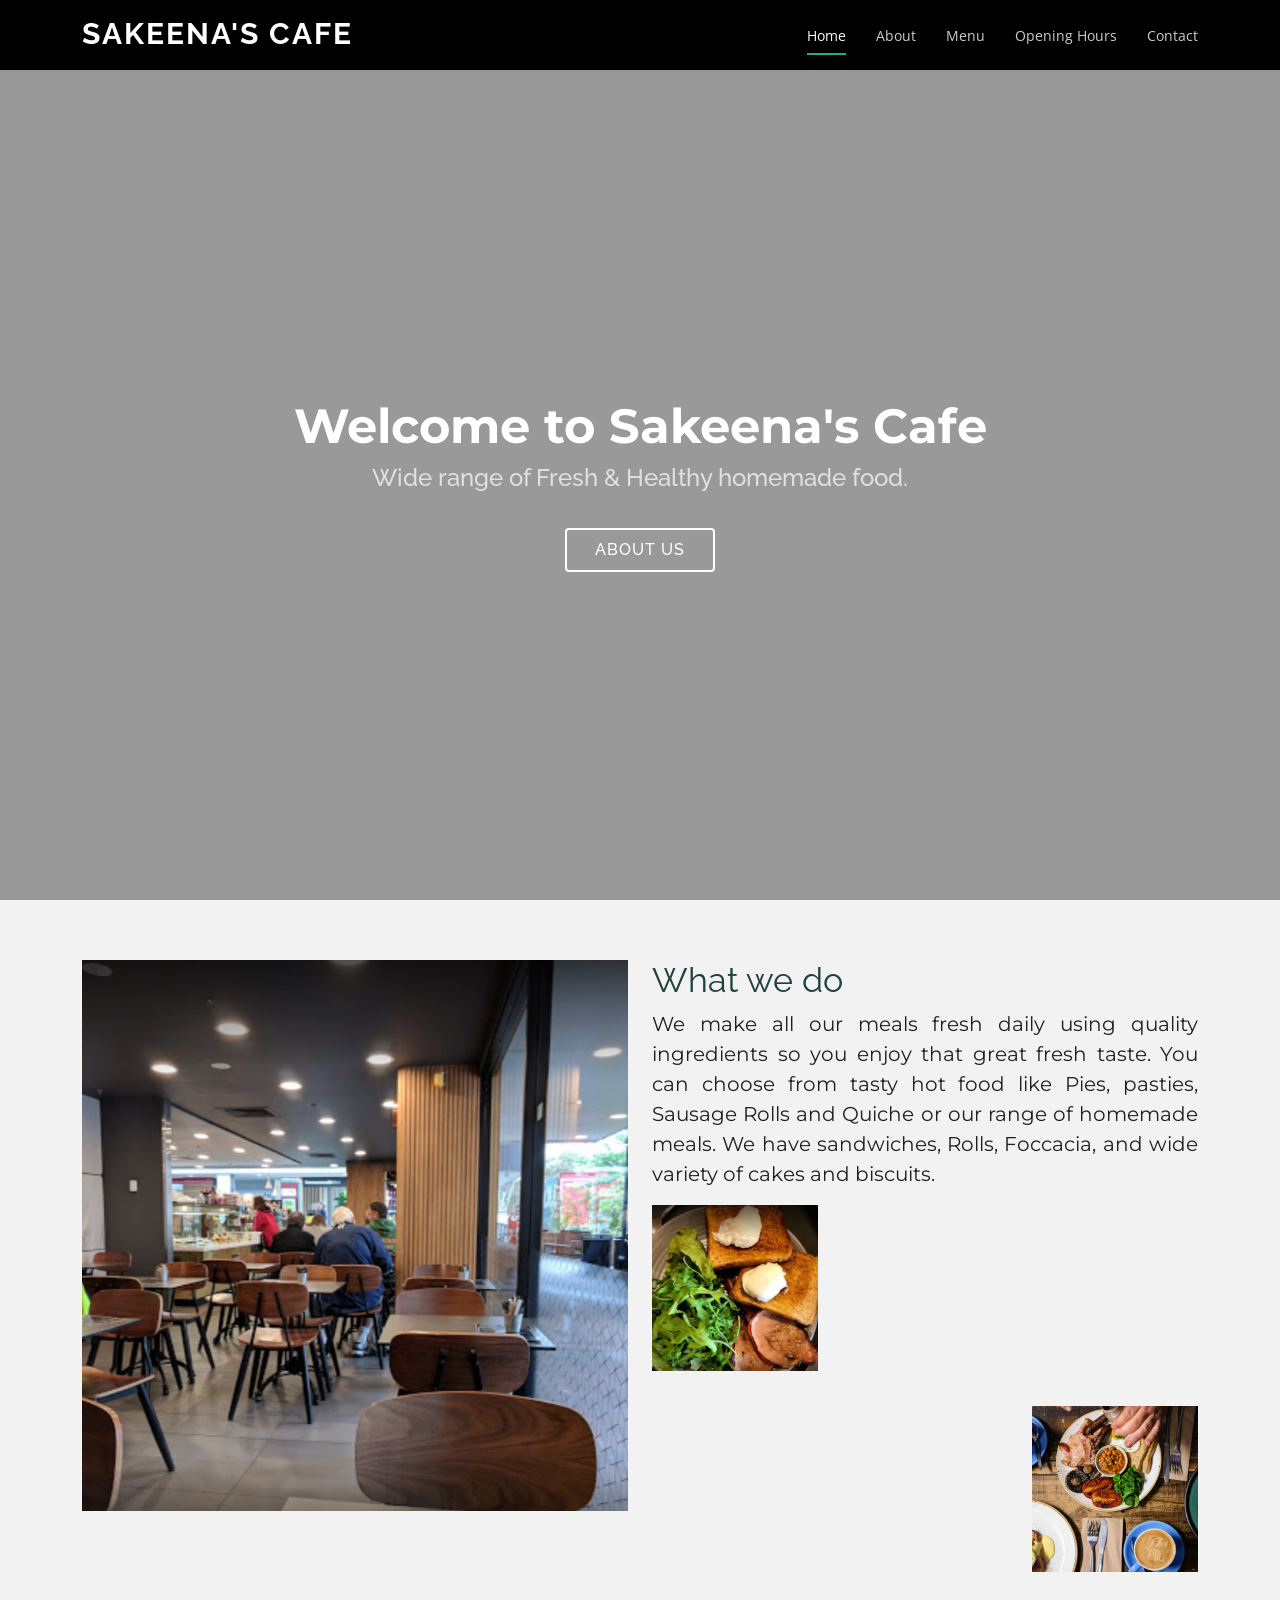
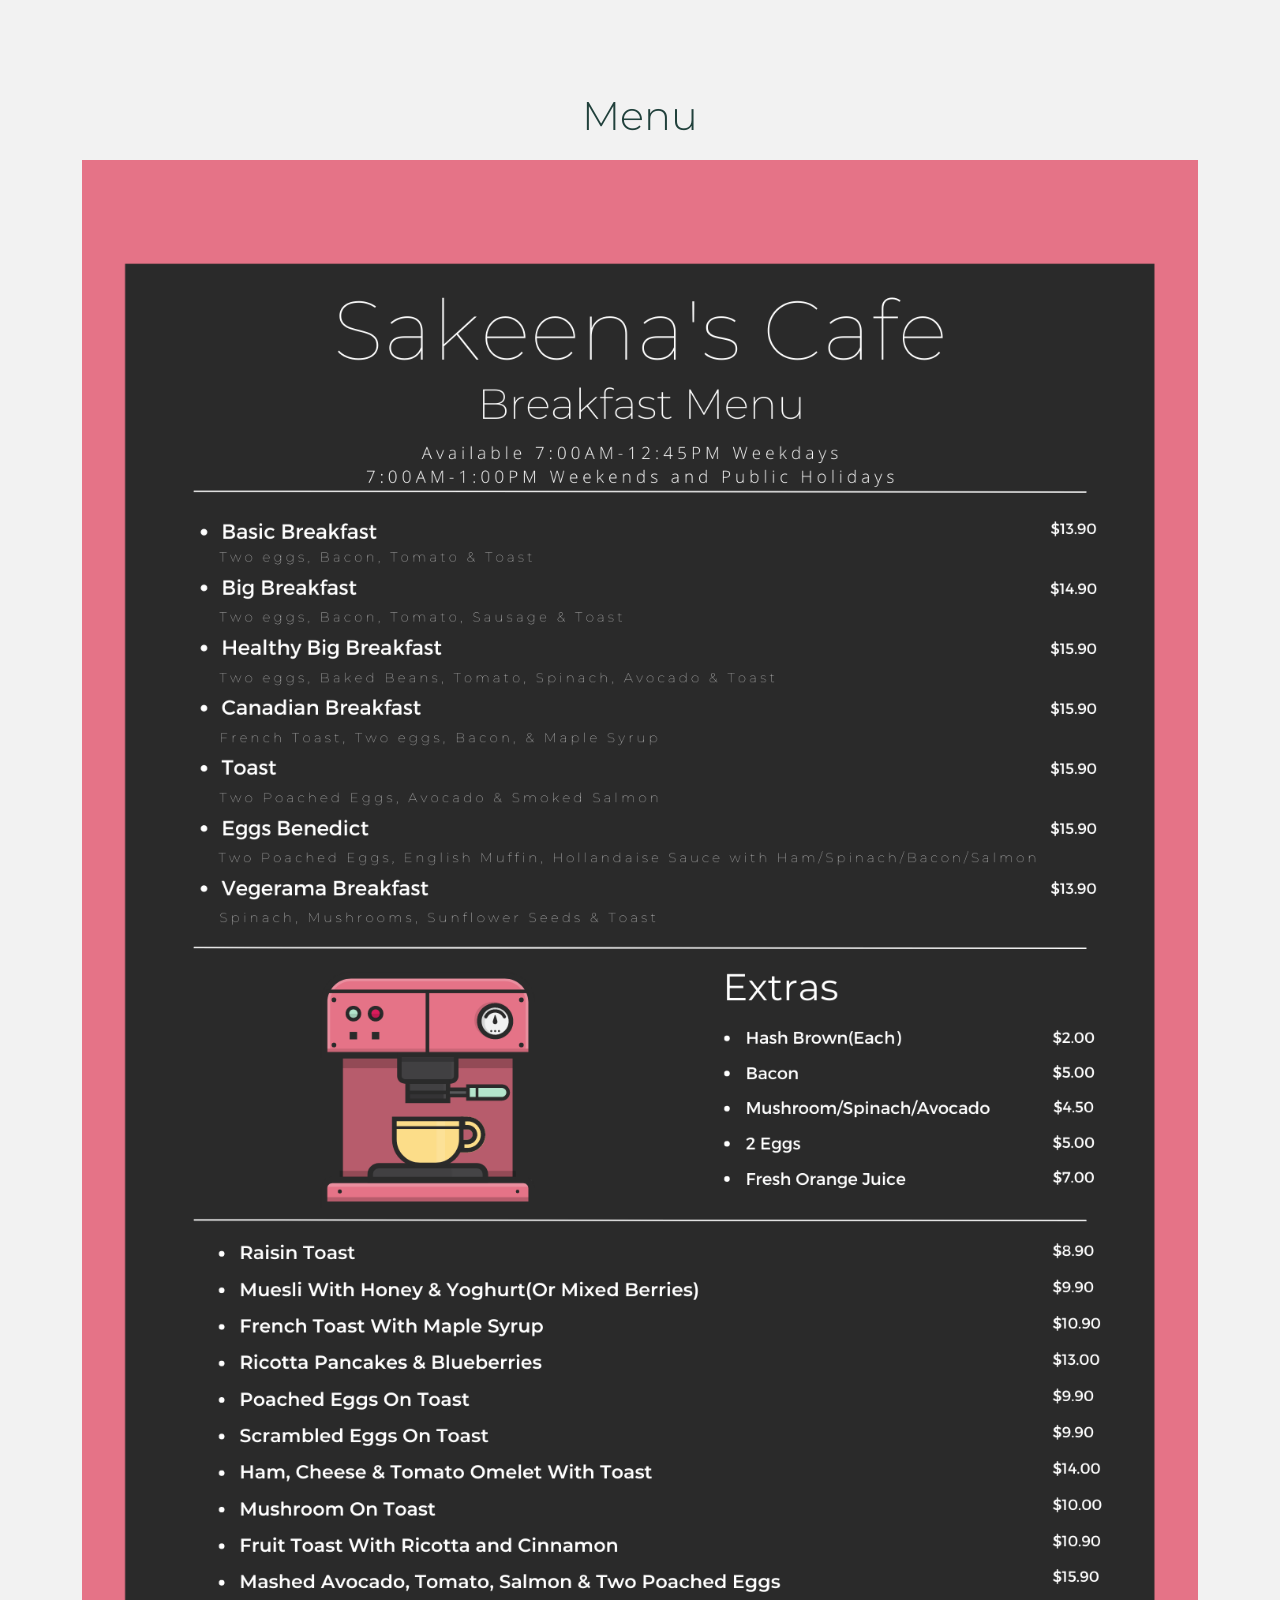
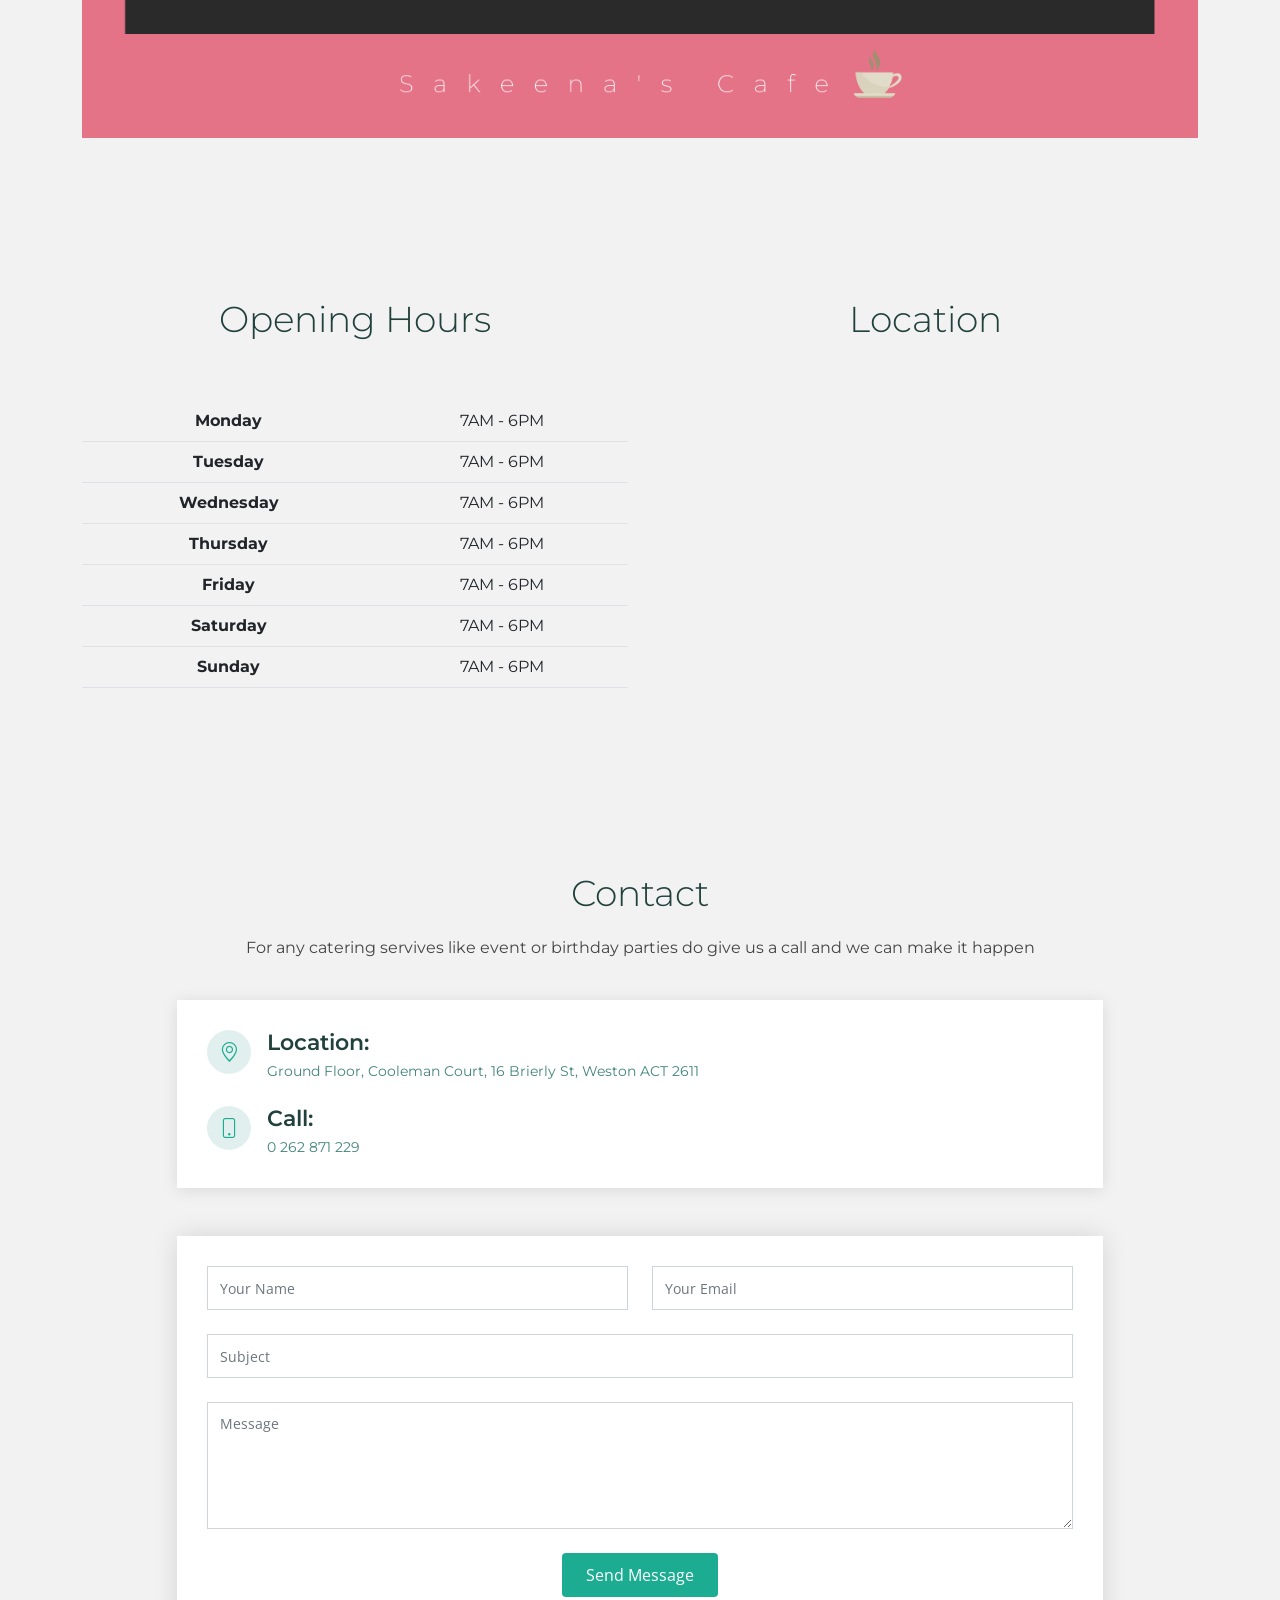
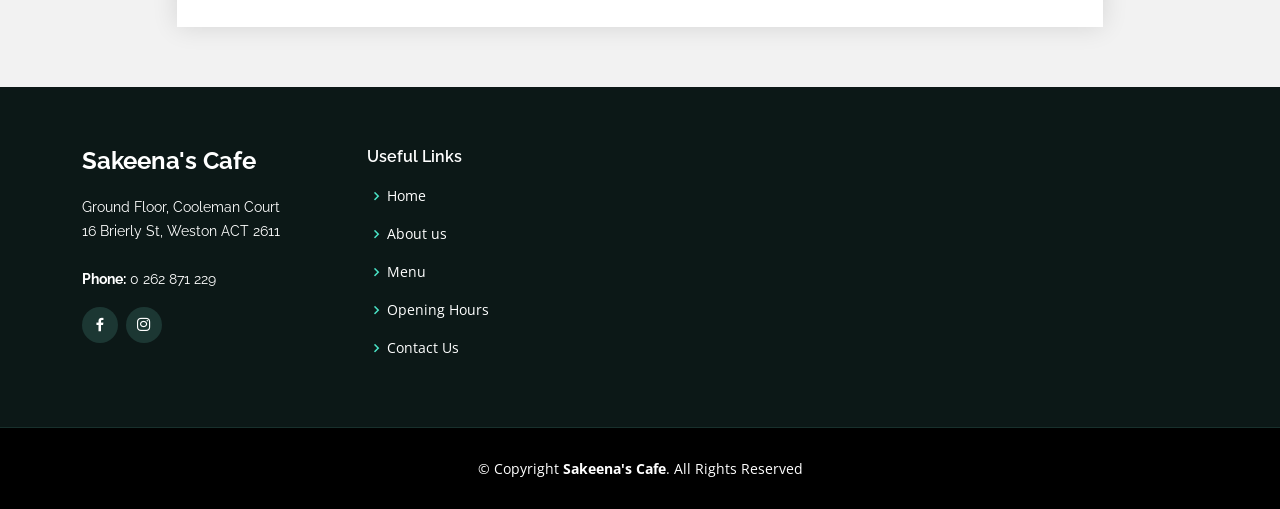
==== commit dd456e6a: "removed Socials" ====
--- a/home.html
+++ b/home.html
@@ -263,11 +263,8 @@
                                 <strong>Phone:</strong> 0 262 871 229<br>
                             </p>
                             <div class="social-links mt-3">
-                                <a href="#" class="twitter"><i class="bx bxl-twitter"></i></a>
                                 <a href="#" class="facebook"><i class="bx bxl-facebook"></i></a>
                                 <a href="#" class="instagram"><i class="bx bxl-instagram"></i></a>
-                                <a href="#" class="google-plus"><i class="bx bxl-skype"></i></a>
-                                <a href="#" class="linkedin"><i class="bx bxl-linkedin"></i></a>
                             </div>
                         </div>
                     </div>
